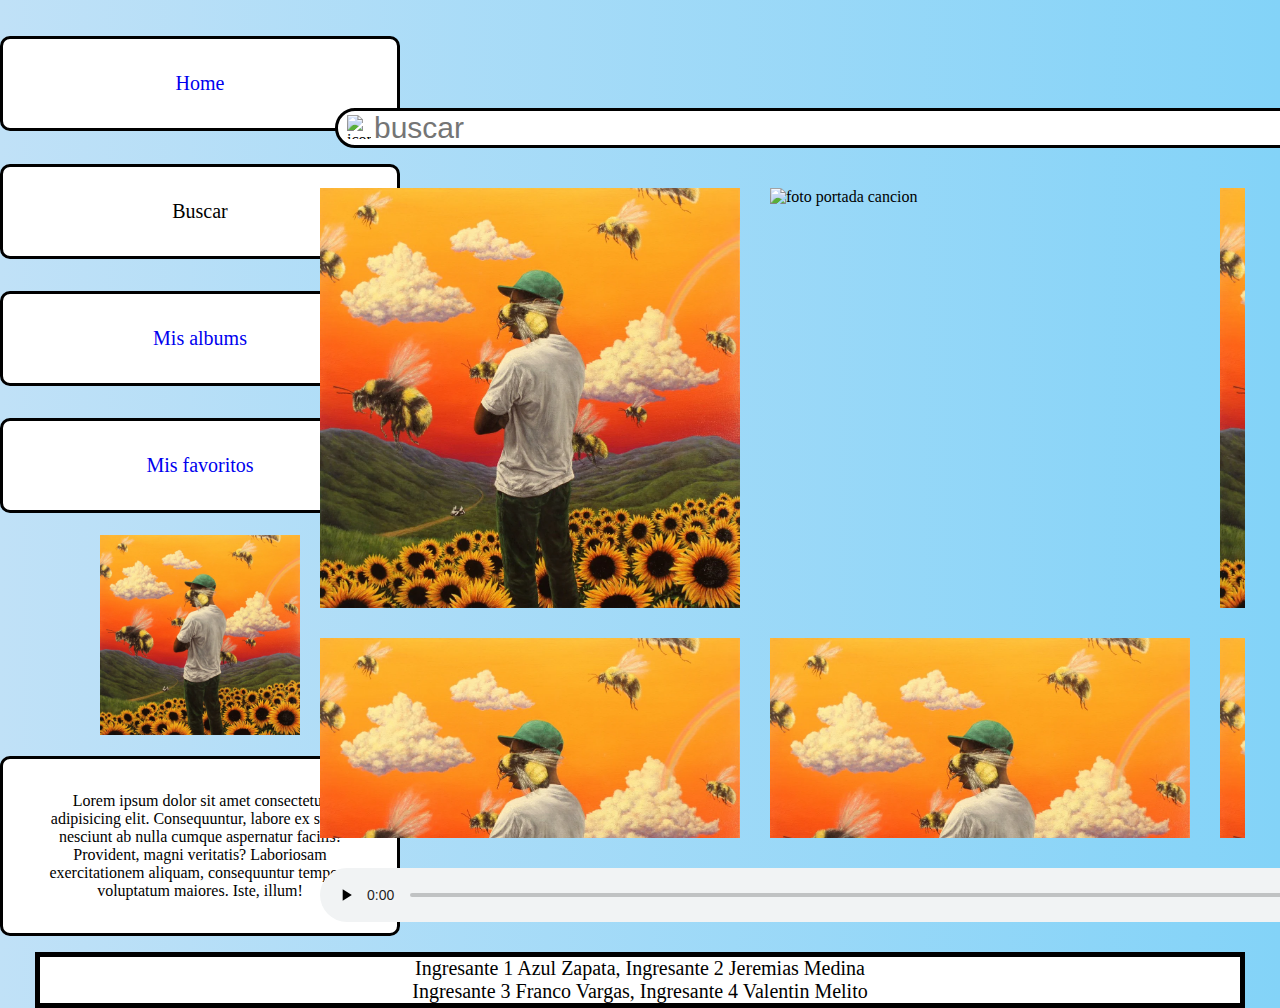
==== pages/vistaBuscar.html @ 2a1ce520 "agregamos fav" ====
<!DOCTYPE html>
<html lang="en">
<head>
    <meta charset="UTF-8">
    <meta name="viewport" content="width=device-width, initial-scale=1.0">
    <link rel="stylesheet" href="../css/vistaBuscar.css">
    <title>vista buscar</title>
</head>
<body class="bodyVistaPantallaPrincipal">
    <header>

        <div class="barraBusqueda">
            <img src="../imagenes/search-13-48.png" alt="iconoLupa" class="iconoLupa">
            <input class="titulo" type="text" placeholder="buscar"></div> 
        </div>
            
       

        <div class="usuario">
            <h1 class="nombreUsuario"> <a href="vistaperfil.html"> Nombre usuario</a></h1>
            <h2 class="cerrarSesion"><a href="../index.html">cerrar sesion</a></h2>
            <img class="fotoPerfil" src="../imagenes/user-48.png" alt="foto de perfil del usuario">
        </div>
        
    </header>
    
    <nav>
        <div class="Menu">
            <a href="vistaPantallaPrincipal.html">Home</a>
        </div>

        <div class="Menu">
            Buscar
        </div>

        <div class="Menu">
            <a href="vistaMisAlbumnes.html">Mis albums</a>
        </div>
        
        <div class="Menu">
            <a href=vistaMisCancionesFavoritas.html> Mis favoritos</a>
        </div>

        <img src="../imagenes/Tyler-the-Creator-Flower-Boy.webp" alt="album recomendado" class="cancionRecomendada">

        <p class="Informacion">
            Lorem ipsum dolor sit amet consectetur adipisicing elit. 
            Consequuntur, labore ex saepe nesciunt ab nulla cumque aspernatur facilis! Provident, magni veritatis?
            Laboriosam exercitationem aliquam, consequuntur tempora voluptatum maiores. Iste, illum! 
        </p>
    </nav>

   


    <main class="canciones">

            <img src="../imagenes/Tyler-the-Creator-Flower-Boy.webp" alt="foto portada cancion">
            <img src="../imagenes/taylorSwift1989.jpg" alt="foto portada cancion">
            <img src="../imagenes/Tyler-the-Creator-Flower-Boy.webp" alt="foto portada cancion">



            <img src="../imagenes/Tyler-the-Creator-Flower-Boy.webp" alt="foto portada cancion">
            <img src="../imagenes/Tyler-the-Creator-Flower-Boy.webp" alt="foto portada cancion">
            <img src="../imagenes/Tyler-the-Creator-Flower-Boy.webp" alt="foto portada cancion">



            <img src="../imagenes/Tyler-the-Creator-Flower-Boy.webp" alt="foto portada cancion">
            <img src="../imagenes/Tyler-the-Creator-Flower-Boy.webp" alt="foto portada cancion">
            <img src="../imagenes/Tyler-the-Creator-Flower-Boy.webp" alt="foto portada cancion">

            <!--
            <img src="../imagenes/Tyler-the-Creator-Flower-Boy.webp" alt="foto portada cancion">
            <img src="../imagenes/Tyler-the-Creator-Flower-Boy.webp" alt="foto portada cancion">
            <img src="../imagenes/Tyler-the-Creator-Flower-Boy.webp" alt="foto portada cancion"> 
            -->
    </main>

    <audio controls>
        <source src="../audio/WhatsApp Ptt 2023-09-19 at 11.31.12 AM.ogg" type="audio/ogg">
    </audio>

    <footer>
        Ingresante 1 Azul Zapata, Ingresante 2 Jeremias Medina
        <br>
        Ingresante 3 Franco Vargas, Ingresante 4 Valentin Melito
    </footer>

</body>
</html>
---- css/vistaBuscar.css ----
*{
    padding: 0;
    margin: 0;
}

.bodyVistaPantallaPrincipal{
    margin-top: 20px;
    display: grid;
    grid-template-areas:
      'menu header'
      'menu main'
      'menu audio'
      'footer footer';
    grid-template-columns: 25% 75%;

    background-image: linear-gradient(to right, rgb(192, 225, 247), rgb(131, 211, 248));

}

nav{
    width: 400px;
    margin: 0px auto;
   /* border: 3px black solid;*/

    grid-area: menu;

    display: flex;
    flex-direction: column;

}

a {
    text-decoration: none;
}

.Menu{
    padding: 33px;
    border: 3px black solid;
    font-size: 20px;
    border-radius: 10px;
    text-align: center;
    margin: auto 0px;  
    background-color: white;
    transition: 0.5s;
    
}

.Menu:hover{
    background-color: violet;
    scale: 1.2;
}

.Informacion{
    padding: 33px;
    border: 3px black solid;
    border-radius: 10px;
    text-align: center;
    margin: auto 0px;  
    background-color: white;
}

.cancionRecomendada{
    height: 200px;
    width: 200px;
    margin: 5px auto;
}

header{
    display: flex;
    grid-area: header;
    justify-content: space-around;
    align-items: flex-end;
    flex-wrap: nowrap;
    margin-bottom: 40px;
}

.barraBusqueda{
    position: relative;
}

.iconoLupa{
    position: absolute;
    display: block;
    height: 24px;
    width: 24px;
    margin-left: 27px;
    margin-top: 7px;

}
  
.titulo{
    margin-left: 15px;
    padding-left: 36px;
    font-size: 30px;
    width: 1000px;
    border: 3px solid black;
    background-color: #fff;
    border-radius: 30px;
    outline: none;
}

.usuario{
    display: grid;
    grid-template-areas:
      'nombreUsuario fotoPerfil'
      'cerrarSesion  fotoPerfil';
    
    margin-left: auto;
    margin-right: 35px;
}

.nombreUsuario{
    grid-area: nombreUsuario;
}

.cerrarSesion{
    grid-area: cerrarSesion;
}

.fotoPerfil{

    margin: auto auto auto 5px;

    height: 48px;
    width: 48px;
    border: 3px black solid;
    background-color: white;

    grid-area: fotoPerfil;
}

.canciones{ 
    display: inline-grid;
    grid-template-columns: auto auto auto;
    justify-content: space-evenly;
    gap: 30px;
    grid-area: main;

    align-items: center;
    justify-items: center;
    
    margin-right: 35px;
    height: 650px;
    overflow: scroll;
    overflow-x: hidden;

}

.contenedor{
    position: relative;
}

.estrella{
    position: absolute;
    display: block;
    height: 30px;
    width: 30px;
    margin-left: 90%;
    margin-top: 7px;
}

img{
    height: 420px;
    width: 420px; 

}

audio{
    width: 1250px;
    margin: 30px auto;
    grid-area: audio;
    
}

footer{
    grid-area: footer; 
    text-align: center;
    font-size: 20px;
    border: 5px black solid;
    margin: auto 35px;
    background-color: #fff;
}
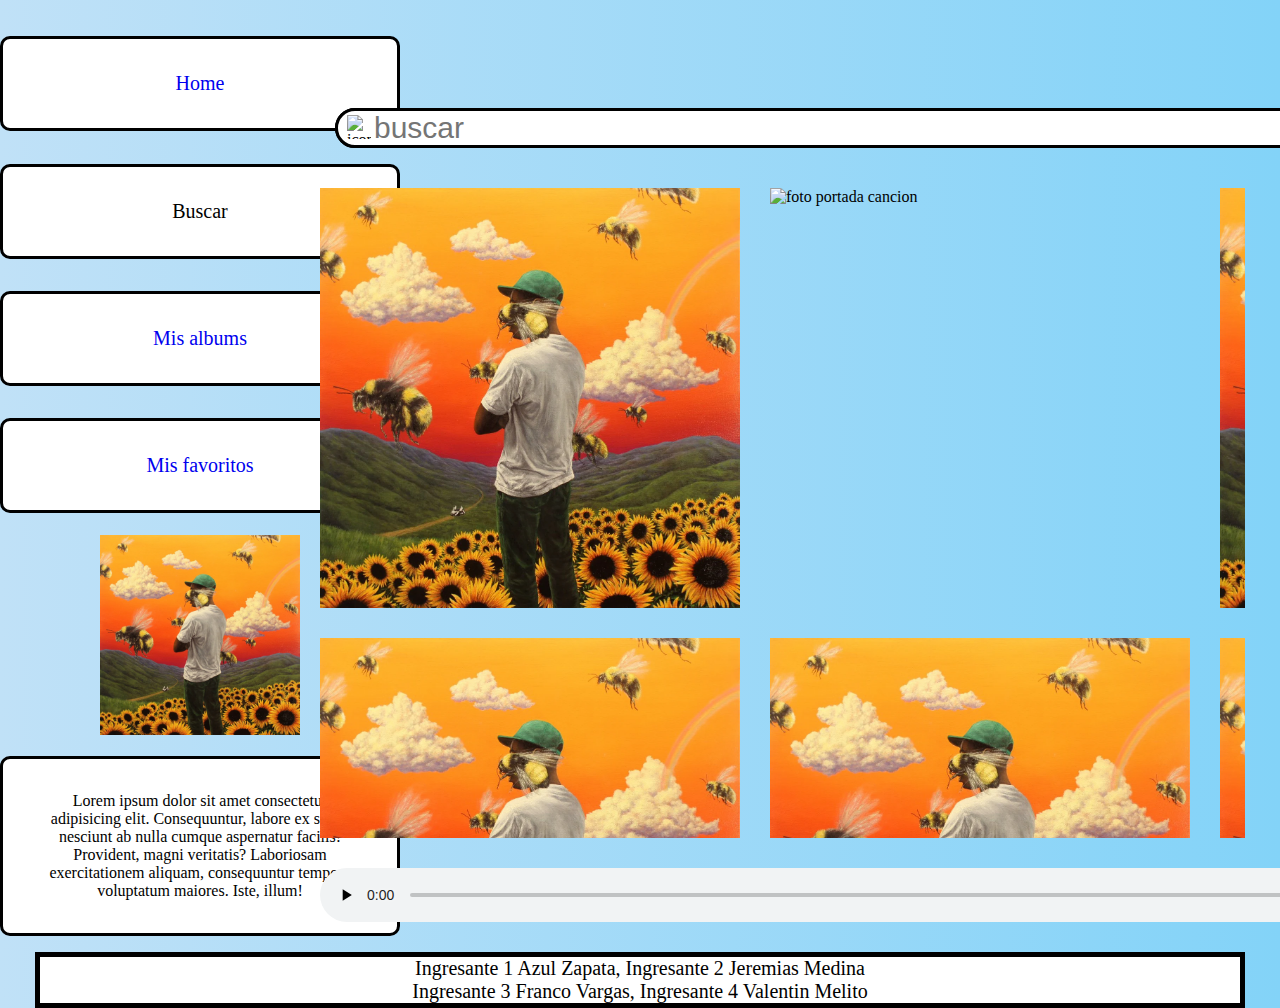
==== commit d3c11ed3: "Merge branch 'master' of https://github.com/ValenMelito/PaginaMusica" ====
--- a/pages/vistaBuscar.html
+++ b/pages/vistaBuscar.html
@@ -50,7 +50,22 @@
         </p>
     </nav>
 
-   
+    <header>
+
+        <div class="barraBusqueda">
+            <img src="../imagenes/search-13-48.png" alt="iconoLupa" class="iconoLupa">
+            <input class="titulo" type="text" placeholder="buscar"></div> 
+        </div>
+            
+       
+
+        <div class="usuario">
+            <h1 class="nombreUsuario">Nombre usuario</h1>
+            <h2 class="cerrarSesion"><a href="../index.html">cerrar sesion</a></h2>
+            <img class="fotoPerfil" src="../imagenes/user-48.png" alt="foto de perfil del usuario">
+        </div>
+        
+    </header>
 
 
     <main class="canciones">
--- a/css/vistaBuscar.css
+++ b/css/vistaBuscar.css
@@ -33,6 +33,13 @@
     text-decoration: none;
 }
 
+a {
+    text-decoration: none;
+}
+
+a{
+    text-decoration:none ;
+}
 .Menu{
     padding: 33px;
     border: 3px black solid;
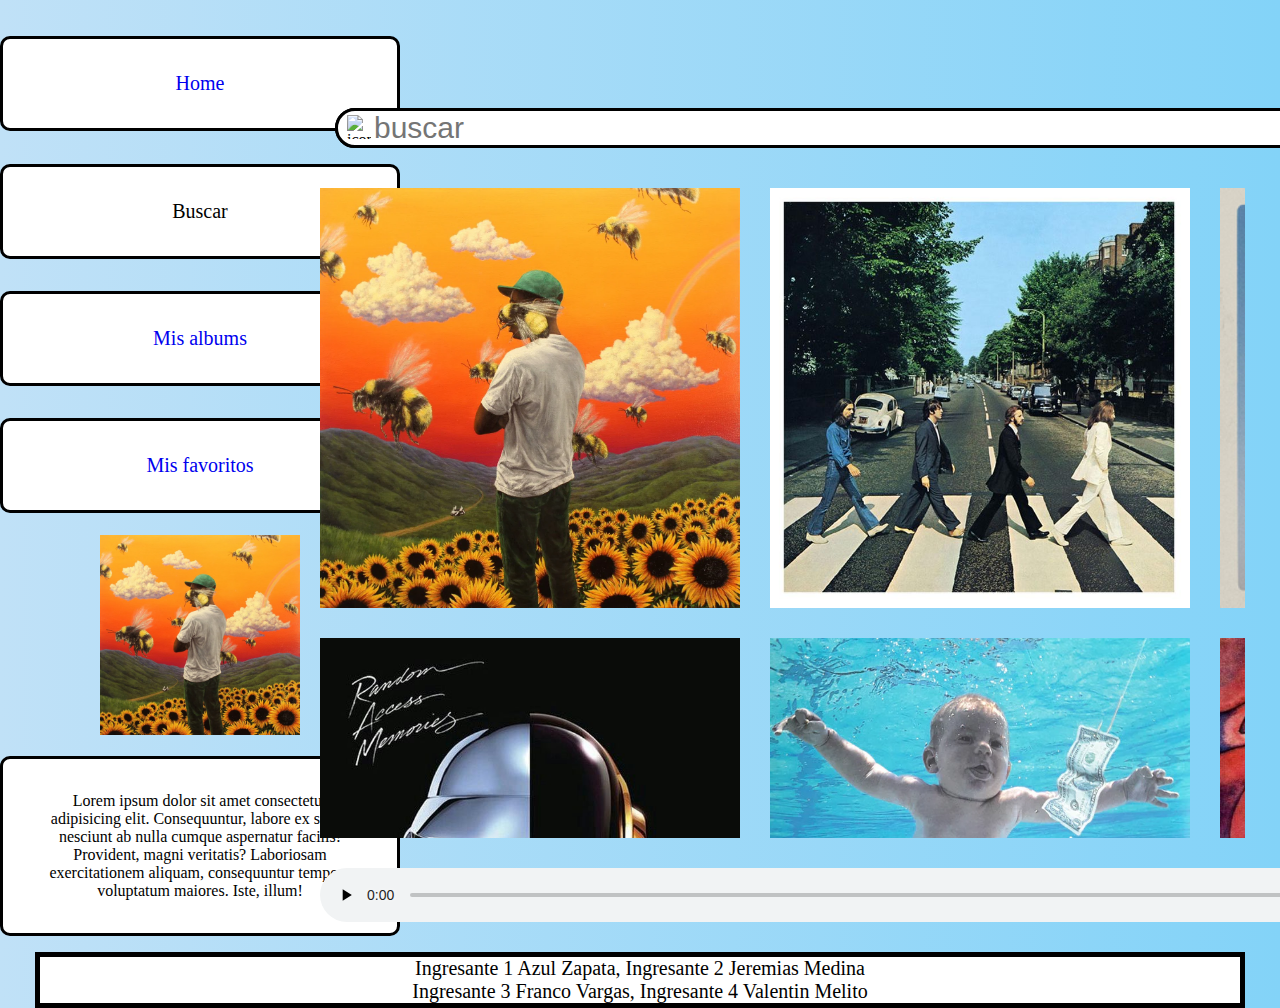
==== commit 10e478c1: "agregamos portadas de albums" ====
--- a/pages/vistaBuscar.html
+++ b/pages/vistaBuscar.html
@@ -69,22 +69,26 @@
 
 
     <main class="canciones">
+    
+        <!-- primera fila-->
 
-            <img src="../imagenes/Tyler-the-Creator-Flower-Boy.webp" alt="foto portada cancion">
-            <img src="../imagenes/taylorSwift1989.jpg" alt="foto portada cancion">
-            <img src="../imagenes/Tyler-the-Creator-Flower-Boy.webp" alt="foto portada cancion">
+        <img src="../imagenes/Tyler-the-Creator-Flower-Boy.webp" alt="foto portada cancion">
+        <img src="../imagenes/abbey Road.jpg" alt="foto portada cancion">
+        <img src="../imagenes/Taylor_Swift_-_1989_(Taylor's_Version).png" alt="foto portada cancion">
+
+
+        <!-- segunda fila-->
+
+        <img src="../imagenes/daftPunk.jpg" alt="foto portada cancion">
+        <img src="../imagenes/nevermind.webp" alt="foto portada cancion">
+        <img src="../imagenes/King_Crimson-In_The_Court_Of_The_Crimson_King-.jpg" alt="foto portada cancion">
 
 
 
-            <img src="../imagenes/Tyler-the-Creator-Flower-Boy.webp" alt="foto portada cancion">
-            <img src="../imagenes/Tyler-the-Creator-Flower-Boy.webp" alt="foto portada cancion">
-            <img src="../imagenes/Tyler-the-Creator-Flower-Boy.webp" alt="foto portada cancion">
-
-
-
-            <img src="../imagenes/Tyler-the-Creator-Flower-Boy.webp" alt="foto portada cancion">
-            <img src="../imagenes/Tyler-the-Creator-Flower-Boy.webp" alt="foto portada cancion">
-            <img src="../imagenes/Tyler-the-Creator-Flower-Boy.webp" alt="foto portada cancion">
+        <!-- tercera fila-->
+        <img src="../imagenes/liveAfterDeath.webp" alt="foto portada cancion">
+        <img src="../imagenes/The_Dark_Side_of_the_Moon_Cover.png" alt="foto portada cancion">
+        <img src="../imagenes/almendra.jpg" alt="foto portada cancion"> 
 
             <!--
             <img src="../imagenes/Tyler-the-Creator-Flower-Boy.webp" alt="foto portada cancion">
--- a/css/vistaBuscar.css
+++ b/css/vistaBuscar.css
@@ -27,14 +27,6 @@
     display: flex;
     flex-direction: column;
 
-}
-
-a {
-    text-decoration: none;
-}
-
-a {
-    text-decoration: none;
 }
 
 a{
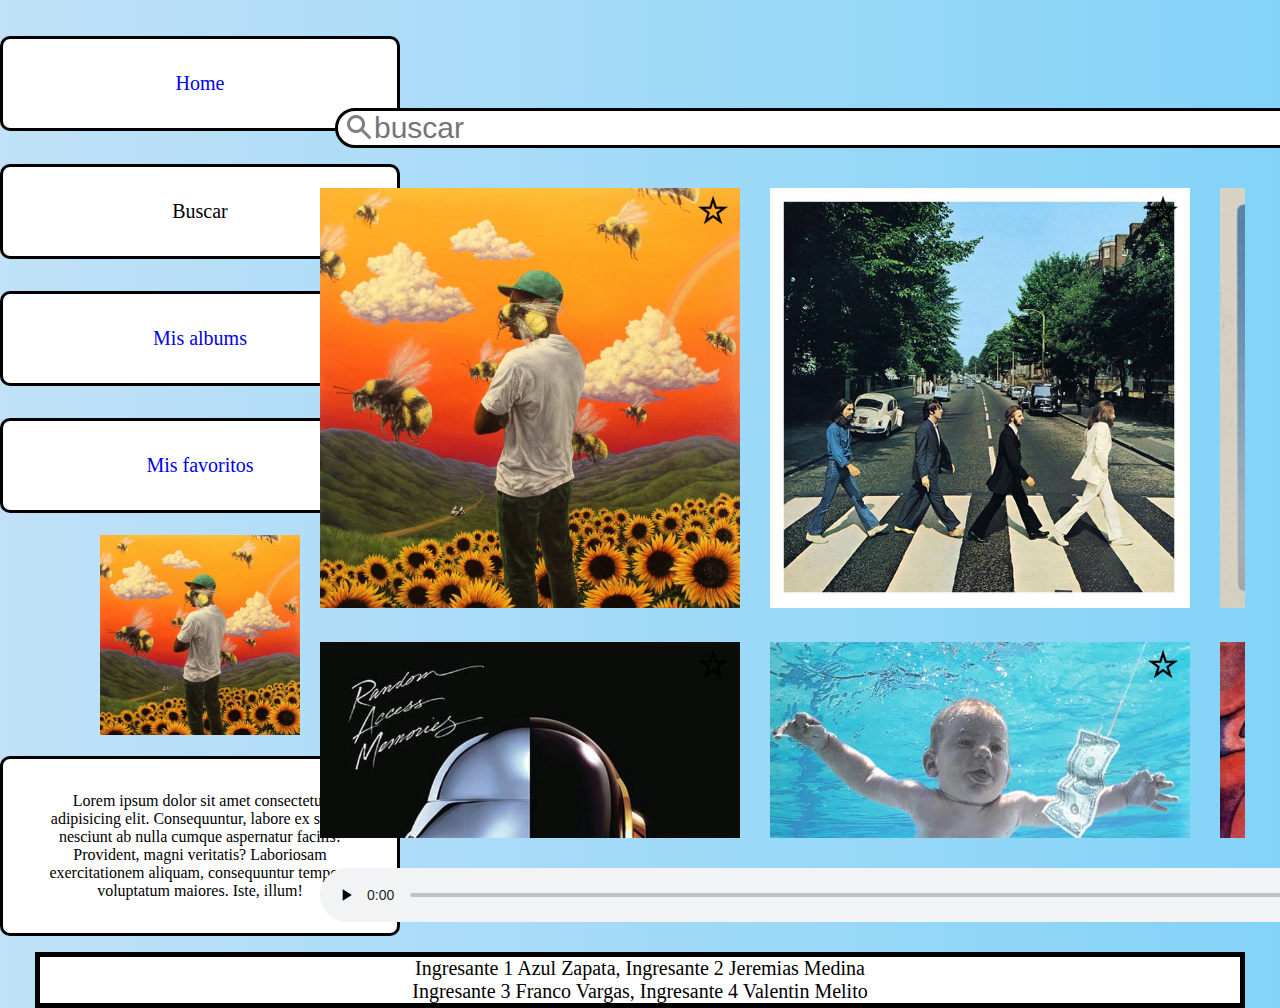
==== commit b85c7939: "cambio" ====
--- a/pages/vistaBuscar.html
+++ b/pages/vistaBuscar.html
@@ -11,7 +11,7 @@
 
         <div class="barraBusqueda">
             <img src="../imagenes/search-13-48.png" alt="iconoLupa" class="iconoLupa">
-            <input class="titulo" type="text" placeholder="buscar"></div> 
+            <input id="titulo" type="text" placeholder="buscar"></div> 
         </div>
             
        
@@ -38,10 +38,10 @@
         </div>
         
         <div class="Menu">
-            <a href=vistaMisCancionesFavoritas.html> Mis favoritos</a>
+            <a href="vistaMisCancionesFav.html"> Mis favoritos</a>
         </div>
 
-        <img src="../imagenes/Tyler-the-Creator-Flower-Boy.webp" alt="album recomendado" class="cancionRecomendada">
+        <img src="../imagenes/TylertheCreatorFlowerBoy.webp" alt="album recomendado" class="cancionRecomendada">
 
         <p class="Informacion">
             Lorem ipsum dolor sit amet consectetur adipisicing elit. 
@@ -50,53 +50,73 @@
         </p>
     </nav>
 
-    <header>
 
-        <div class="barraBusqueda">
-            <img src="../imagenes/search-13-48.png" alt="iconoLupa" class="iconoLupa">
-            <input class="titulo" type="text" placeholder="buscar"></div> 
+    <main id="canciones">
+    
+        <!-- primera fila-->
+        <div class="contenedor">
+            <img class="estrella" src="../imagenes/star-4-48.png" alt="estrella vacia" data-estado="apagada">
+            <img class="imagen" src="../imagenes/TylertheCreatorFlowerBoy.webp" alt="foto portada cancion" 
+            data-cancion='{"id":2, "nombreCancion":"a boy whit a gun", "nombreAlbum":"Flower Boy", "duracionSeg":300, "src":"../imagenes/TylertheCreatorFlowerBoy.webp"}'>
         </div>
-            
-       
 
-        <div class="usuario">
-            <h1 class="nombreUsuario">Nombre usuario</h1>
-            <h2 class="cerrarSesion"><a href="../index.html">cerrar sesion</a></h2>
-            <img class="fotoPerfil" src="../imagenes/user-48.png" alt="foto de perfil del usuario">
+        <div class="contenedor">
+            <img class="estrella" src="../imagenes/star-4-48.png" alt="estrella vacia" data-estado="apagada">
+            <img class="imagen" src="../imagenes/abbeyRoad.jpg" alt="foto portada cancion"
+            data-cancion='{"id":3, "nombreCancion":"abbey Road", "nombreAlbum":"the beatles", "duracionSeg":255, "src":"../imagenes/abbeyRoad.jpg"}'>
         </div>
         
-    </header>
-
-
-    <main class="canciones">
-    
-        <!-- primera fila-->
-
-        <img src="../imagenes/Tyler-the-Creator-Flower-Boy.webp" alt="foto portada cancion">
-        <img src="../imagenes/abbey Road.jpg" alt="foto portada cancion">
-        <img src="../imagenes/Taylor_Swift_-_1989_(Taylor's_Version).png" alt="foto portada cancion">
-
+        <div class="contenedor">
+            <img class="estrella" src="../imagenes/star-4-48.png" alt="estrella vacia" data-estado="apagada">
+            <img class="imagen" src="../imagenes/TaylorSwift1989.png" alt="foto portada cancion"
+            data-cancion='{"id":4, "nombreCancion":"karma", "nombreAlbum":"1989,Taylor_Version ", "duracionSeg":392, "src":"../imagenes/TaylorSwift1989.png"}'>
+        </div>
 
         <!-- segunda fila-->
+        <div class="contenedor">
+            <img class="estrella" src="../imagenes/star-4-48.png" alt="estrella vacia" data-estado="apagada">
+            <img class="imagen" src="../imagenes/daftPunk.jpg" alt="foto portada cancion"
+            data-cancion='{"id":5, "nombreCancion":"One more time", "nombreAlbum":"Discovery", "duracionSeg":313, "src":"../imagenes/daftPunk.jpg"}'>
+        </div>
 
-        <img src="../imagenes/daftPunk.jpg" alt="foto portada cancion">
-        <img src="../imagenes/nevermind.webp" alt="foto portada cancion">
-        <img src="../imagenes/King_Crimson-In_The_Court_Of_The_Crimson_King-.jpg" alt="foto portada cancion">
+        <div class="contenedor">
+            <img class="estrella" src="../imagenes/star-4-48.png" alt="estrella vacia" data-estado="apagada">
+            <img class="imagen" src="../imagenes/nevermind.webp" alt="foto portada cancion"
+            data-cancion='{"id":6, "nombreCancion":"Smells Like Teen Spirit", "nombreAlbum":"Nevermind", "duracionSeg":261, "src":"../imagenes/nevermind.webp"}'>
+        </div>
 
+        <div class="contenedor">
+            <img class="estrella" src="../imagenes/star-4-48.png" alt="estrella vacia" data-estado="apagada">
+            <img class="imagen" src="../imagenes/InTheCourtOfTheCrimsonKing.jpg" alt="foto portada cancion"
+            data-cancion='{"id":7, "nombreCancion":"In the Court of the Crimson King", "nombreAlbum":"In the Court of the Crimson King", "duracionSeg": 600, "src":"../imagenes/InTheCourtOfTheCrimsonKing.jpg"}'>
+        </div>
 
 
         <!-- tercera fila-->
-        <img src="../imagenes/liveAfterDeath.webp" alt="foto portada cancion">
-        <img src="../imagenes/The_Dark_Side_of_the_Moon_Cover.png" alt="foto portada cancion">
-        <img src="../imagenes/almendra.jpg" alt="foto portada cancion"> 
+        <div class="contenedor">
+            <img class="estrella" src="../imagenes/star-4-48.png" alt="estrella vacia" data-estado="apagada">
+            <img class="imagen" src="../imagenes/liveAfterDeath.webp" alt="foto portada cancion"
+            data-cancion='{"id":8, "nombreCancion":"The Trooper ", "nombreAlbum":"Live After Death", "duracionSeg":258, "src":"../imagenes/liveAfterDeath.webp"}'>
+        </div>
 
+        <div class="contenedor">
+            <img class="estrella" src="../imagenes/star-4-48.png" alt="estrella vacia" data-estado="apagada">
+            <img class="imagen" src="../imagenes/TheDarkSideoftheMoon.png" alt="foto portada cancion"
+            data-cancion='{"id":9, "nombreCancion":"Breathe", "nombreAlbum":"The Dark Side Of The Moon", "duracionSeg":270, "src":"../imagenes/TheDarkSideoftheMoon.png"}'>
+        </div>
+
+
+        <div class="contenedor">
+            <img class="estrella" src="../imagenes/star-4-48.png" alt="estrella vacia" data-estado="apagada">
+            <img class="imagen" src="../imagenes/almendra.jpg" alt="foto portada cancion"
+            data-cancion='{"id":10, "nombreCancion":"Color Humano", "nombreAlbum":"Almendra", "duracionSeg":546, "src":"../imagenes/almendra.jpg"}'>
+        </div>
             <!--
             <img src="../imagenes/Tyler-the-Creator-Flower-Boy.webp" alt="foto portada cancion">
             <img src="../imagenes/Tyler-the-Creator-Flower-Boy.webp" alt="foto portada cancion">
             <img src="../imagenes/Tyler-the-Creator-Flower-Boy.webp" alt="foto portada cancion"> 
             -->
     </main>
-
     <audio controls>
         <source src="../audio/WhatsApp Ptt 2023-09-19 at 11.31.12 AM.ogg" type="audio/ogg">
     </audio>
@@ -106,6 +126,7 @@
         <br>
         Ingresante 3 Franco Vargas, Ingresante 4 Valentin Melito
     </footer>
-
+    <script src="../js/favoritos.js"></script>
+    <script>barraBusqueda()</script>
 </body>
 </html>--- a/css/vistaBuscar.css
+++ b/css/vistaBuscar.css
@@ -87,7 +87,7 @@
 
 }
   
-.titulo{
+#titulo{
     margin-left: 15px;
     padding-left: 36px;
     font-size: 30px;
@@ -128,7 +128,7 @@
     grid-area: fotoPerfil;
 }
 
-.canciones{ 
+#canciones{ 
     display: inline-grid;
     grid-template-columns: auto auto auto;
     justify-content: space-evenly;
@@ -158,10 +158,13 @@
     margin-top: 7px;
 }
 
+.estrella:hover{
+    scale: 1.3;
+}
+
 img{
     height: 420px;
     width: 420px; 
-
 }
 
 audio{
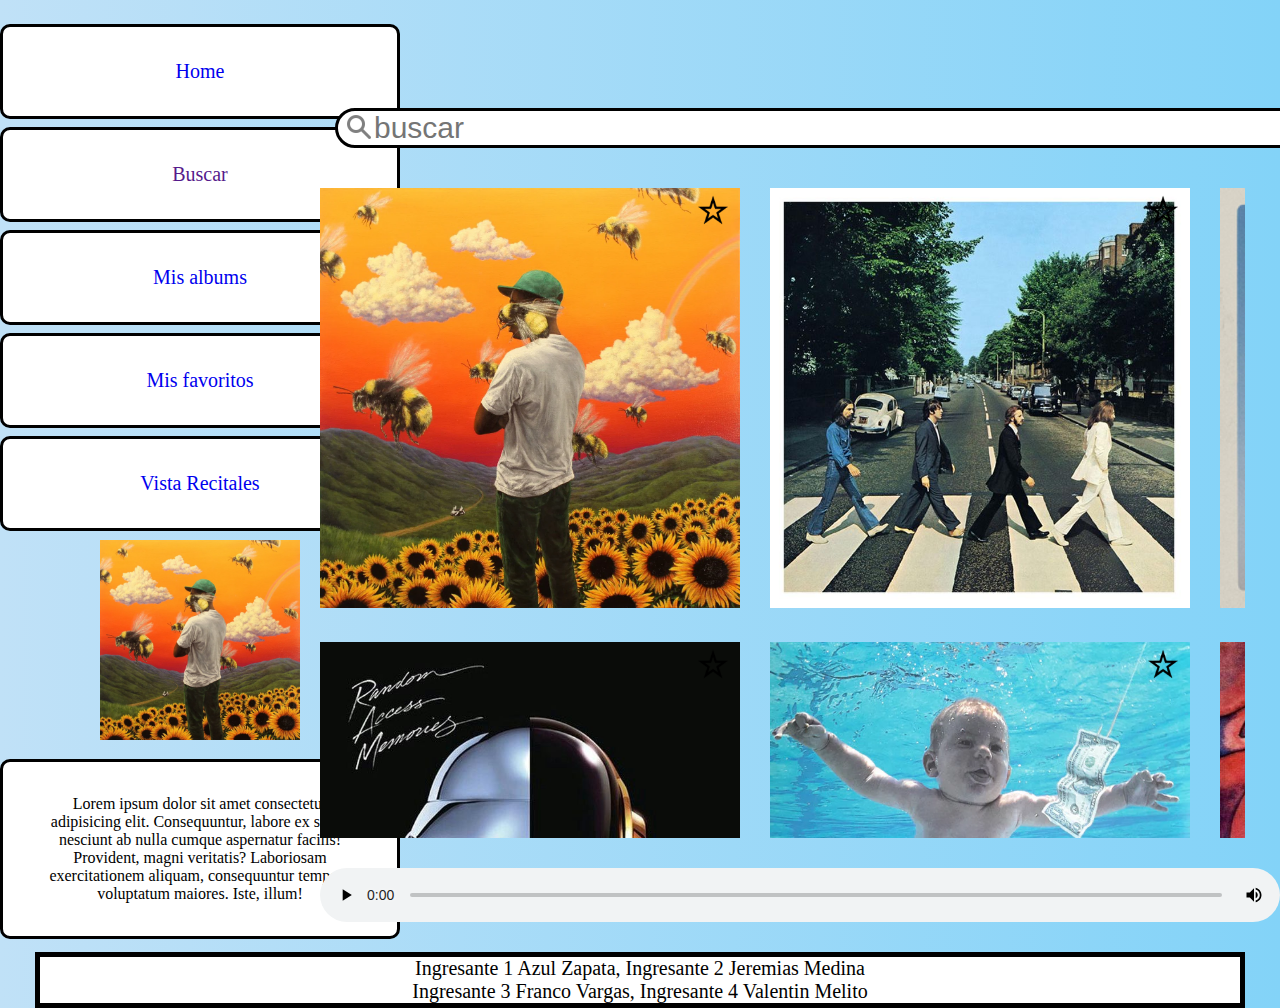
==== commit 1843e6e7: "a" ====
--- a/pages/vistaBuscar.html
+++ b/pages/vistaBuscar.html
@@ -25,12 +25,13 @@
     </header>
     
     <nav>
-        <div class="Menu">
+         <!-- si se pone target: blanck el link se abre en otra pestaña por defecto  -->
+         <div class="Menu">
             <a href="vistaPantallaPrincipal.html">Home</a>
         </div>
 
         <div class="Menu">
-            Buscar
+            <a href="">Buscar </a>
         </div>
 
         <div class="Menu">
@@ -39,6 +40,10 @@
         
         <div class="Menu">
             <a href="vistaMisCancionesFav.html"> Mis favoritos</a>
+        </div>
+
+        <div class="Menu">
+            <a href=vistaRecitales.html> Vista Recitales</a>
         </div>
 
         <img src="../imagenes/TylertheCreatorFlowerBoy.webp" alt="album recomendado" class="cancionRecomendada">
@@ -126,7 +131,7 @@
         <br>
         Ingresante 3 Franco Vargas, Ingresante 4 Valentin Melito
     </footer>
-    <script src="../js/favoritos.js"></script>
+    <script src="../javaScript/favoritos.js"></script>
     <script>barraBusqueda()</script>
 </body>
 </html>--- a/css/vistaBuscar.css
+++ b/css/vistaBuscar.css
@@ -38,7 +38,7 @@
     font-size: 20px;
     border-radius: 10px;
     text-align: center;
-    margin: auto 0px;  
+    margin: 1% 0px;  
     background-color: white;
     transition: 0.5s;
     
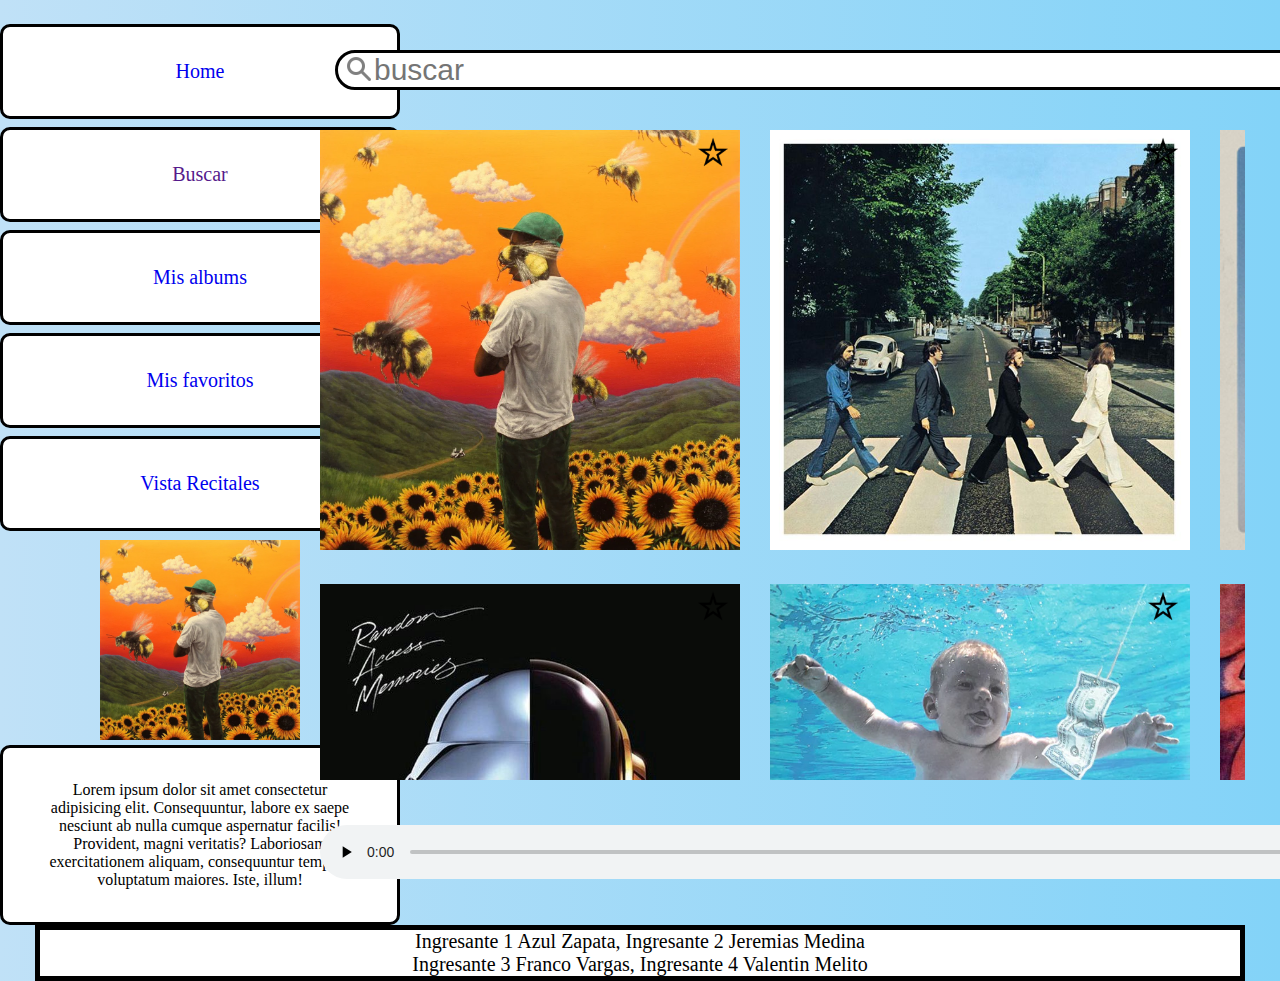
==== commit f4be89a2: "agregamos mas funcionalidad a la pagina como que se guarde el nombre y que al escribir te siga, mas " ====
--- a/pages/vistaBuscar.html
+++ b/pages/vistaBuscar.html
@@ -17,7 +17,7 @@
        
 
         <div class="usuario">
-            <h1 class="nombreUsuario"> <a href="vistaperfil.html"> Nombre usuario</a></h1>
+            <h1 class="nombreUsuario"> <a class="posicionNombreUsuario" href="vistaperfil.html"> Nombre usuario</a></h1>
             <h2 class="cerrarSesion"><a href="../index.html">cerrar sesion</a></h2>
             <img class="fotoPerfil" src="../imagenes/user-48.png" alt="foto de perfil del usuario">
         </div>
@@ -133,5 +133,7 @@
     </footer>
     <script src="../javaScript/favoritos.js"></script>
     <script>barraBusqueda()</script>
+    <script src="../javaScript/usuario.js"></script>
+    <script>obtenerNombreDeUsuario()</script>
 </body>
 </html>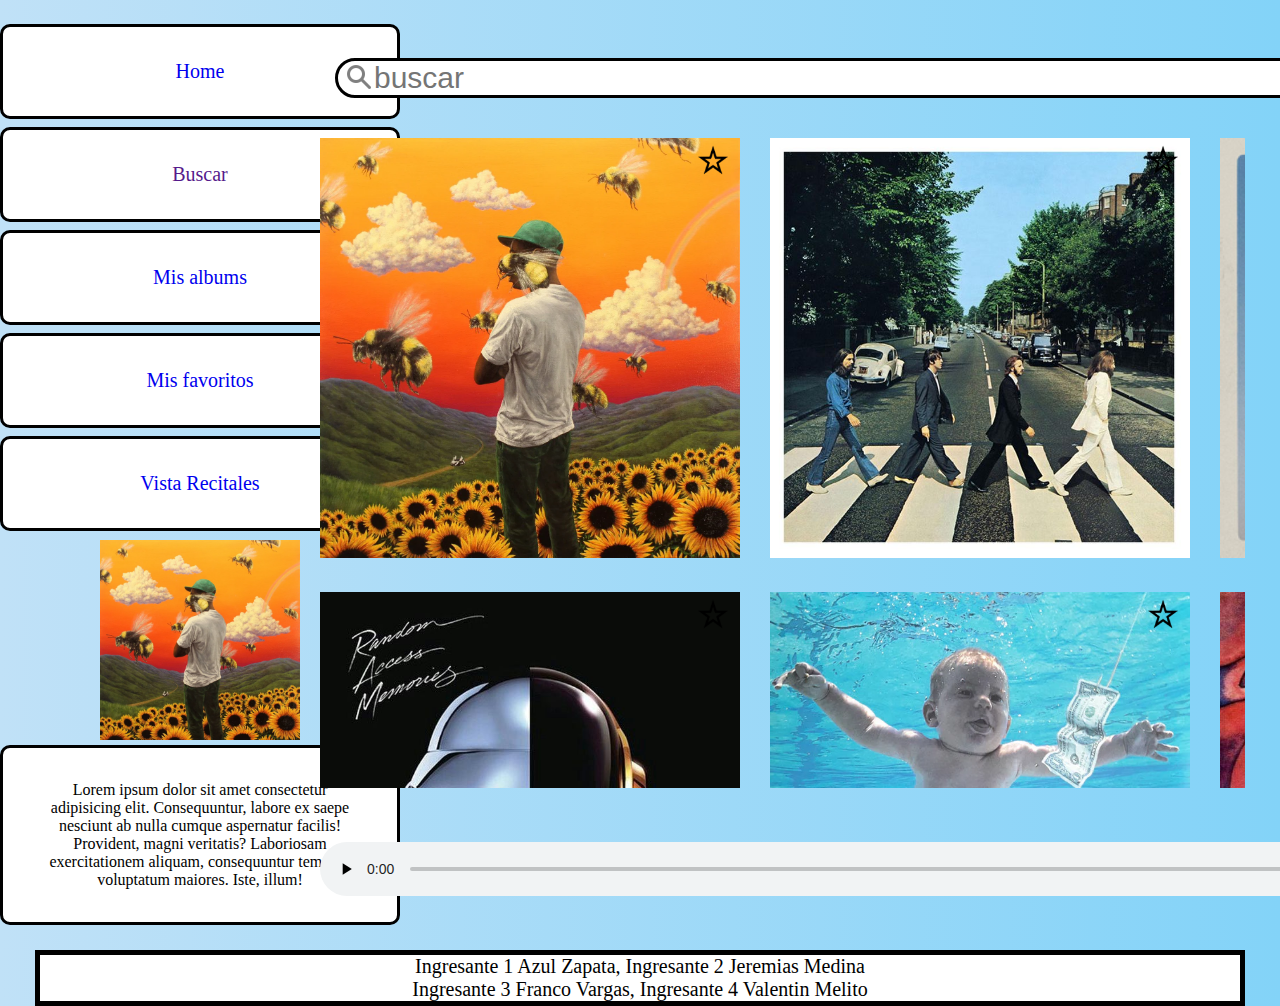
==== commit 07f9d4e8: "se agrego lo de las fotos ahora trato de hacer que ese cambio se guarde" ====
--- a/pages/vistaBuscar.html
+++ b/pages/vistaBuscar.html
@@ -46,7 +46,7 @@
             <a href=vistaRecitales.html> Vista Recitales</a>
         </div>
 
-        <img src="../imagenes/TylertheCreatorFlowerBoy.webp" alt="album recomendado" class="cancionRecomendada">
+        <img class="cancionRecomendada" src="../imagenes/TylertheCreatorFlowerBoy.webp" alt="album recomendado">
 
         <p class="Informacion">
             Lorem ipsum dolor sit amet consectetur adipisicing elit. 
--- a/css/vistaBuscar.css
+++ b/css/vistaBuscar.css
@@ -19,7 +19,7 @@
 
 nav{
     width: 400px;
-    margin: 0px auto;
+    margin: 0px auto 25px;
    /* border: 3px black solid;*/
 
     grid-area: menu;
